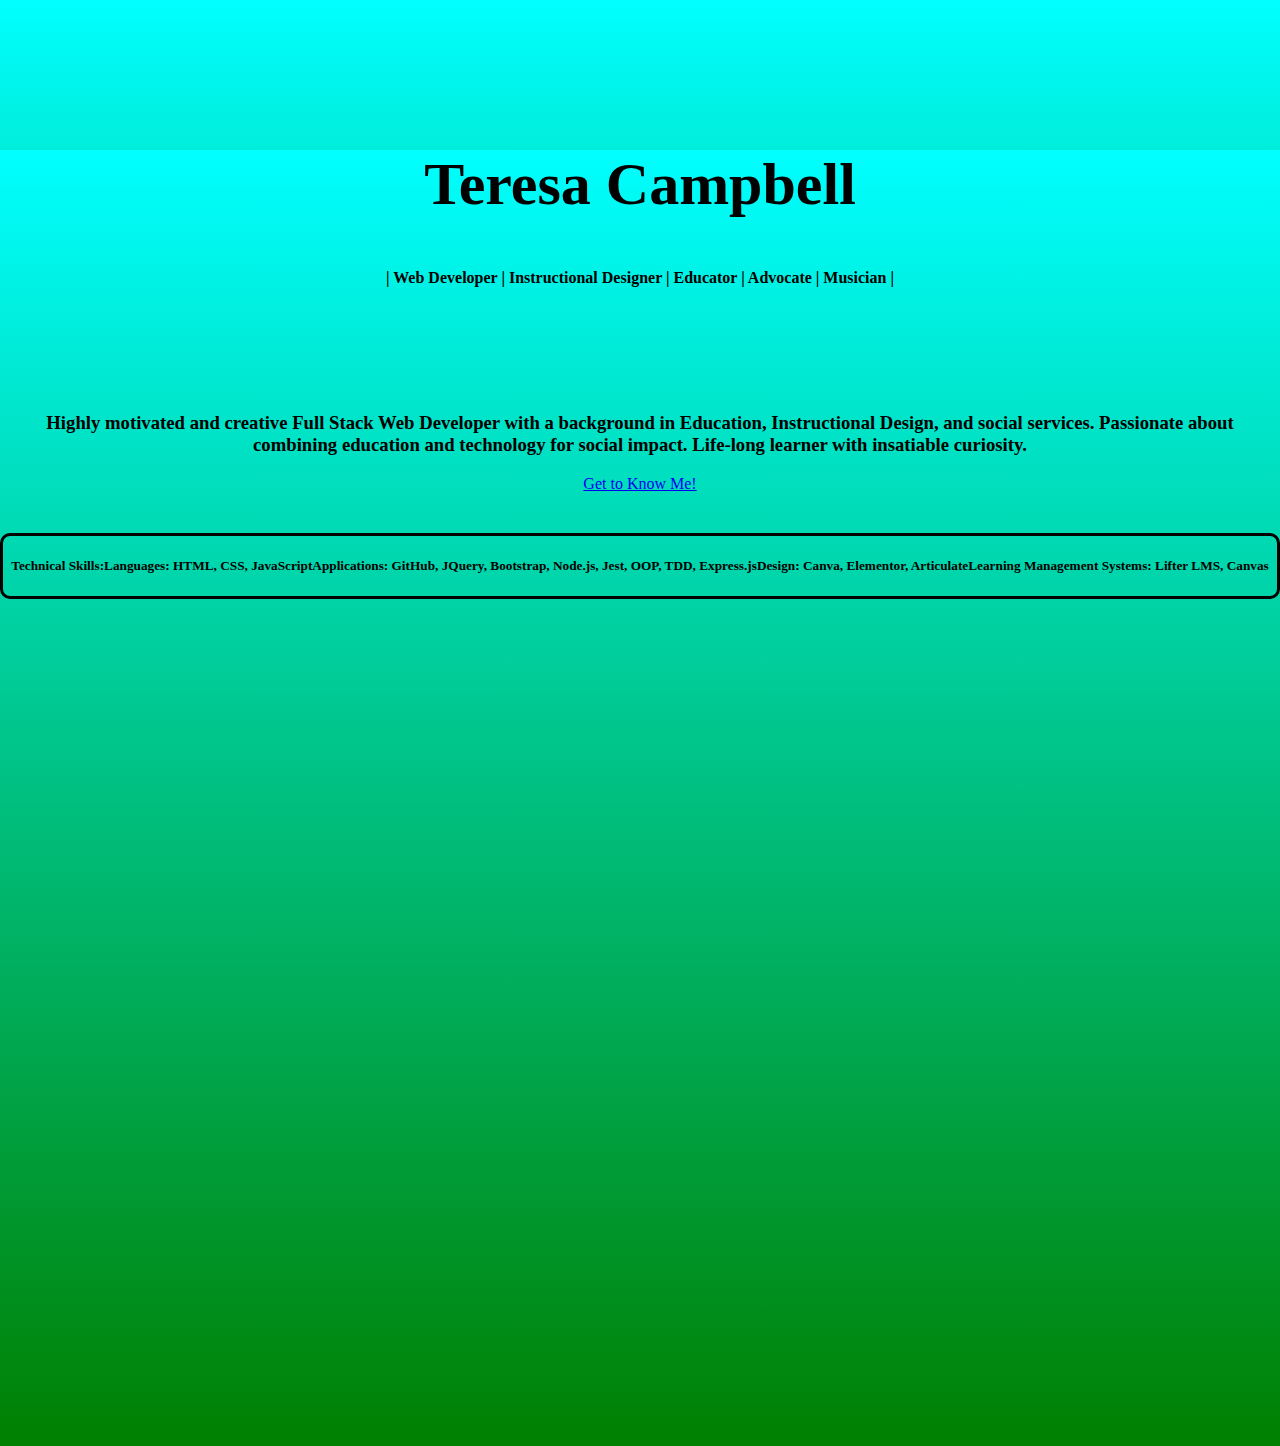
==== index.html @ cbe1f535 "changed height percentages of page one and page two" ====
<!DOCTYPE html>
<html lang="en">

<head>
    <meta charset="UTF-8">
    <meta http-equiv="X-UA-Compatible" content="IE=edge">
    <meta name="viewport" content="width=device-width, initial-scale=1.0">

    <link href="https://cdn.jsdelivr.net/npm/bootstrap@5.1.3/dist/css/bootstrap.min.css" rel="stylesheet"
        integrity="sha384-1BmE4kWBq78iYhFldvKuhfTAU6auU8tT94WrHftjDbrCEXSU1oBoqyl2QvZ6jIW3" crossorigin="anonymous">
    <link rel="stylesheet" href="https://use.fontawesome.com/releases/v5.15.4/css/all.css"
        integrity="sha384-DyZ88mC6Up2uqS4h/KRgHuoeGwBcD4Ng9SiP4dIRy0EXTlnuz47vAwmeGwVChigm" crossorigin="anonymous">

    <link rel="stylesheet" href="./Assets/Style sheet/stylesheet1.css">
    <link rel ="script" href ="./Assets/js/script.js">

    <title>Teresa Campbell</title>

</head>


<body>
<section class ="page1">
    <div class="container-fluid">
        <div class="row" id="row1">
            <div class="col-12" id="bio">
                <h1>Teresa Campbell</h1>
                <h4>| Web Developer | Instructional Designer | Educator | Advocate | Musician |</h4>
                <!--<img src = "./headshot resize.jpg" alt= "a picture of Teresa Campbell" width= "250" height= "169"> -->
            
        </div>
    </div>
    <div class="social-media">
        <div class="row" id="row2">
            <div class="col-3" id="github">
                <a href ="https://github.com/tcampbell01" target ="_blank"><i class="fab fa-github"></i></a>
            </div>
            <div class="col-3" id="linkedin">
                <a href ="https://www.linkedin.com/in/teresa-campbell-08587010b" target ="_blank"><i class="fab fa-linkedin"></i></a>
            </div>
            <div class="col-3" id="resume">
               <a href ="C:\Users\teres\Desktop\T Campbell Resume 2022.docx" target ="_blank"> <i class="fas fa-file-pdf"></i></a> 
        </div>
        <div class="col-3" id="email">
            <a href ="mailto:teresa.j.campbell@icloud.com"> <i class="fas fa-envelope"></i></a>
           
     </div>
    </div>
    </div>
    <div class ="statement">
        <div class="row" id="row3">
            <div class ="col-2"></div>
            <div class="col-8" id="brand-statement">
                <h3>Highly motivated and creative Full Stack Web Developer with a background in Education, Instructional Design, and social services. Passionate about combining education and technology for social impact.  Life-long learner with insatiable curiosity. </h3>
            </div>
            <div class ="col-2"></div>
        </div>
    </div>
    </div>
    <div class="col-12">

        <a href="./Page2.html" type="button" class="btn btn-light" id="know-me">Get to Know Me!</a>
    </div>
    <div class="container-fluid">
        <div class="row" id="row4">
            <div class ="col-2"></div>

       

            
                <div class="col-8" id="Proficiencies">
                
           
                    <h5><strong>Technical Skills:</strong></h5>
                        <h5><strong>Languages:</strong> HTML, CSS, JavaScript</h5>
                        <h5><strong>Applications:</strong> GitHub, JQuery, Bootstrap, Node.js, Jest, OOP, TDD, Express.js</h5>
                        <h5><strong>Design:</strong> Canva, Elementor, Articulate</h5>
                        <h5><strong>Learning Management Systems:</strong> Lifter LMS, Canvas</h5>
                    
                    
                    
                </div>

   

</section>
  

    <!--page 2 of portfolio-->

    
   
</body>

</html>
---- Assets/Style sheet/stylesheet1.css ----
html, body {
    background-color:lightblue;
    background-image:linear-gradient(aqua, green);
    height:120%;
    margin:0;
    text-align:center;
    

}

h1, h4 {
    text-align:center;

}

h1 {
    margin-top: 150px;
    margin-bottom: 50px;
    font-size: 60px;
}

h4 {
    margin-bottom: 40px;
}

#know-me {
    width: fit-content;
    margin-top:40px;
    
}
#github {
    font-size: 38px;
    margin-top:15px;
}

#linkedin {
    font-size:38px;
    margin-top:15px;
}

#resume {
    font-size:38px;
    margin-top:15px;
}

#email {
    font-size:38px;
    margin-top:15px;
}

#row2 {
    align-items:center;
    width:100%;
    display:flex;
    flex-direction:row;
    justify-content:center;
    
}

#brand-statement {
    margin-left:25px;
    margin-right:25px;
    margin-top:70px;
    text-align:center;
}

#Proficiencies {

    margin-top:40px;
    border-style:solid;
    border-color:black;
    border-radius:10px;
    margin-bottom: 40px;
    align-items:center;

    display:flex;
    flex-direction:row;
    justify-content:center;
}
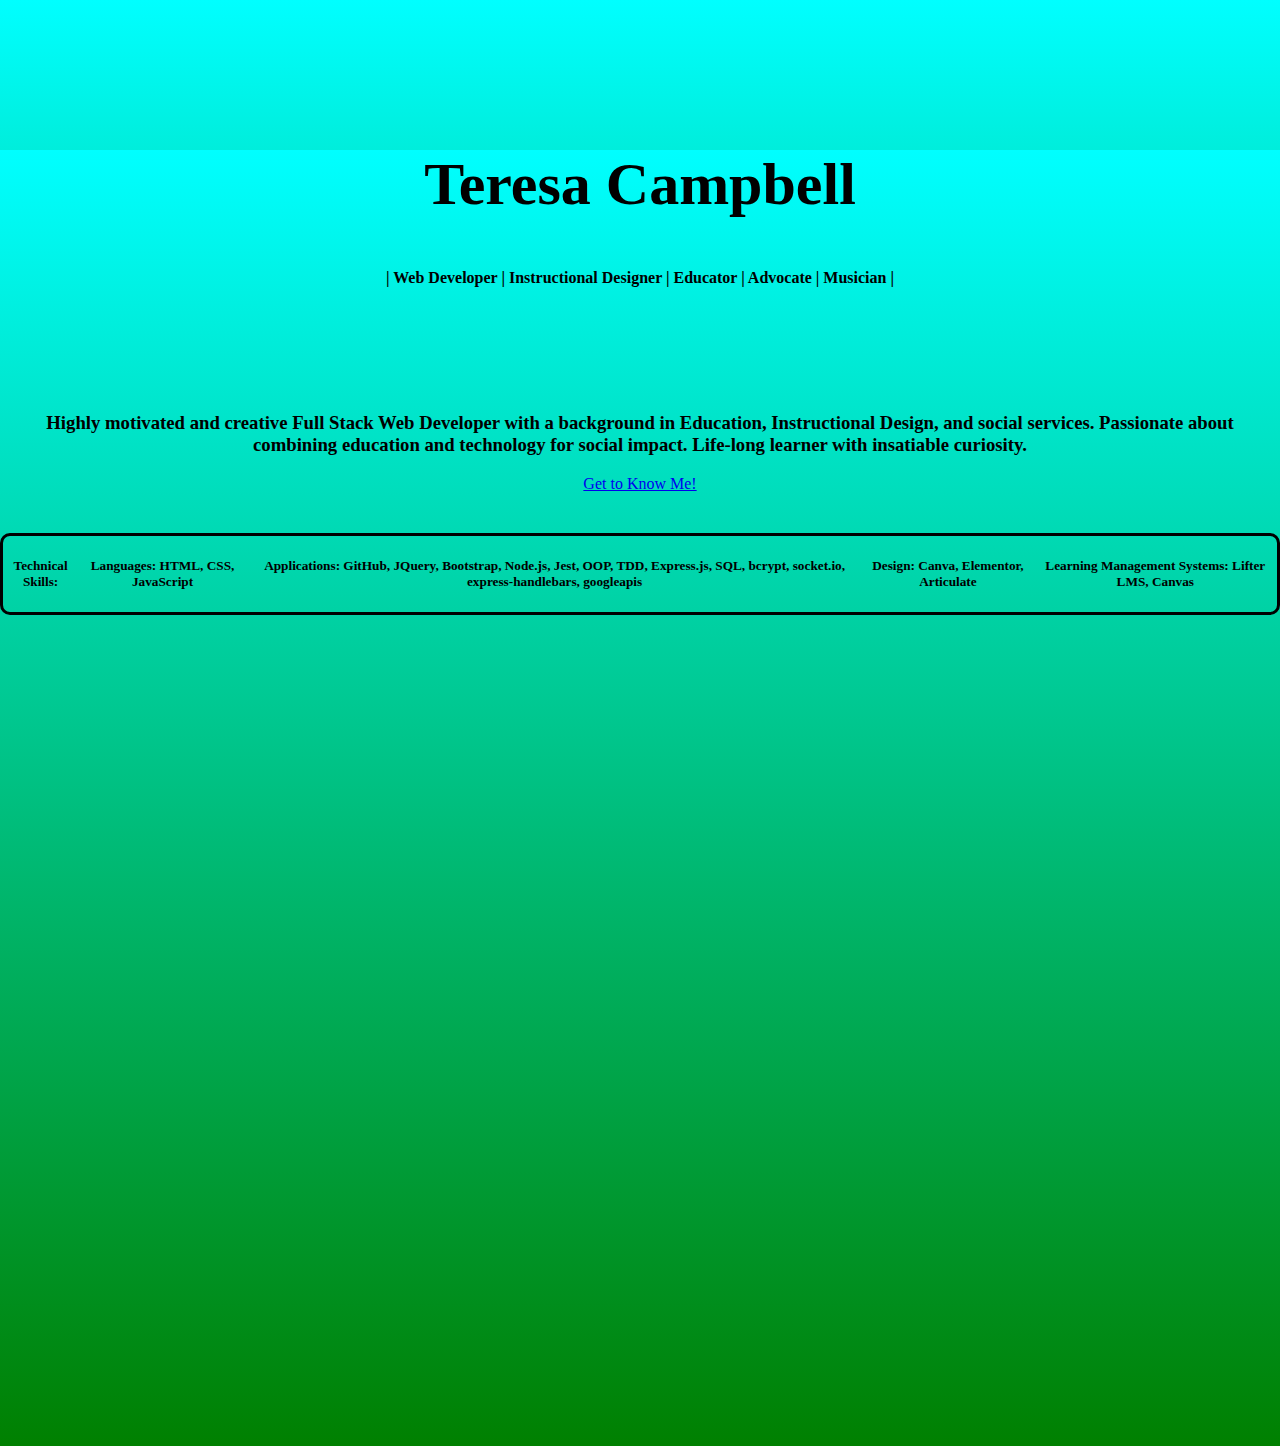
==== commit 38c33723: "added applications to page one" ====
--- a/index.html
+++ b/index.html
@@ -39,7 +39,7 @@
                 <a href ="https://www.linkedin.com/in/teresa-campbell-08587010b" target ="_blank"><i class="fab fa-linkedin"></i></a>
             </div>
             <div class="col-3" id="resume">
-               <a href ="C:\Users\teres\Desktop\T Campbell Resume 2022.docx" target ="_blank"> <i class="fas fa-file-pdf"></i></a> 
+               <a href ="https://drive.google.com/file/d/1vU6WbM0kOCTr0fv9PqBaGGgLWXgq9rkE/view?usp=sharing" target ="_blank"> <i class="fas fa-file-pdf"></i></a> 
         </div>
         <div class="col-3" id="email">
             <a href ="mailto:teresa.j.campbell@icloud.com"> <i class="fas fa-envelope"></i></a>
@@ -73,7 +73,7 @@
            
                     <h5><strong>Technical Skills:</strong></h5>
                         <h5><strong>Languages:</strong> HTML, CSS, JavaScript</h5>
-                        <h5><strong>Applications:</strong> GitHub, JQuery, Bootstrap, Node.js, Jest, OOP, TDD, Express.js</h5>
+                        <h5><strong>Applications:</strong> GitHub, JQuery, Bootstrap, Node.js, Jest, OOP, TDD, Express.js, SQL, bcrypt, socket.io, express-handlebars, googleapis</h5>
                         <h5><strong>Design:</strong> Canva, Elementor, Articulate</h5>
                         <h5><strong>Learning Management Systems:</strong> Lifter LMS, Canvas</h5>
                     
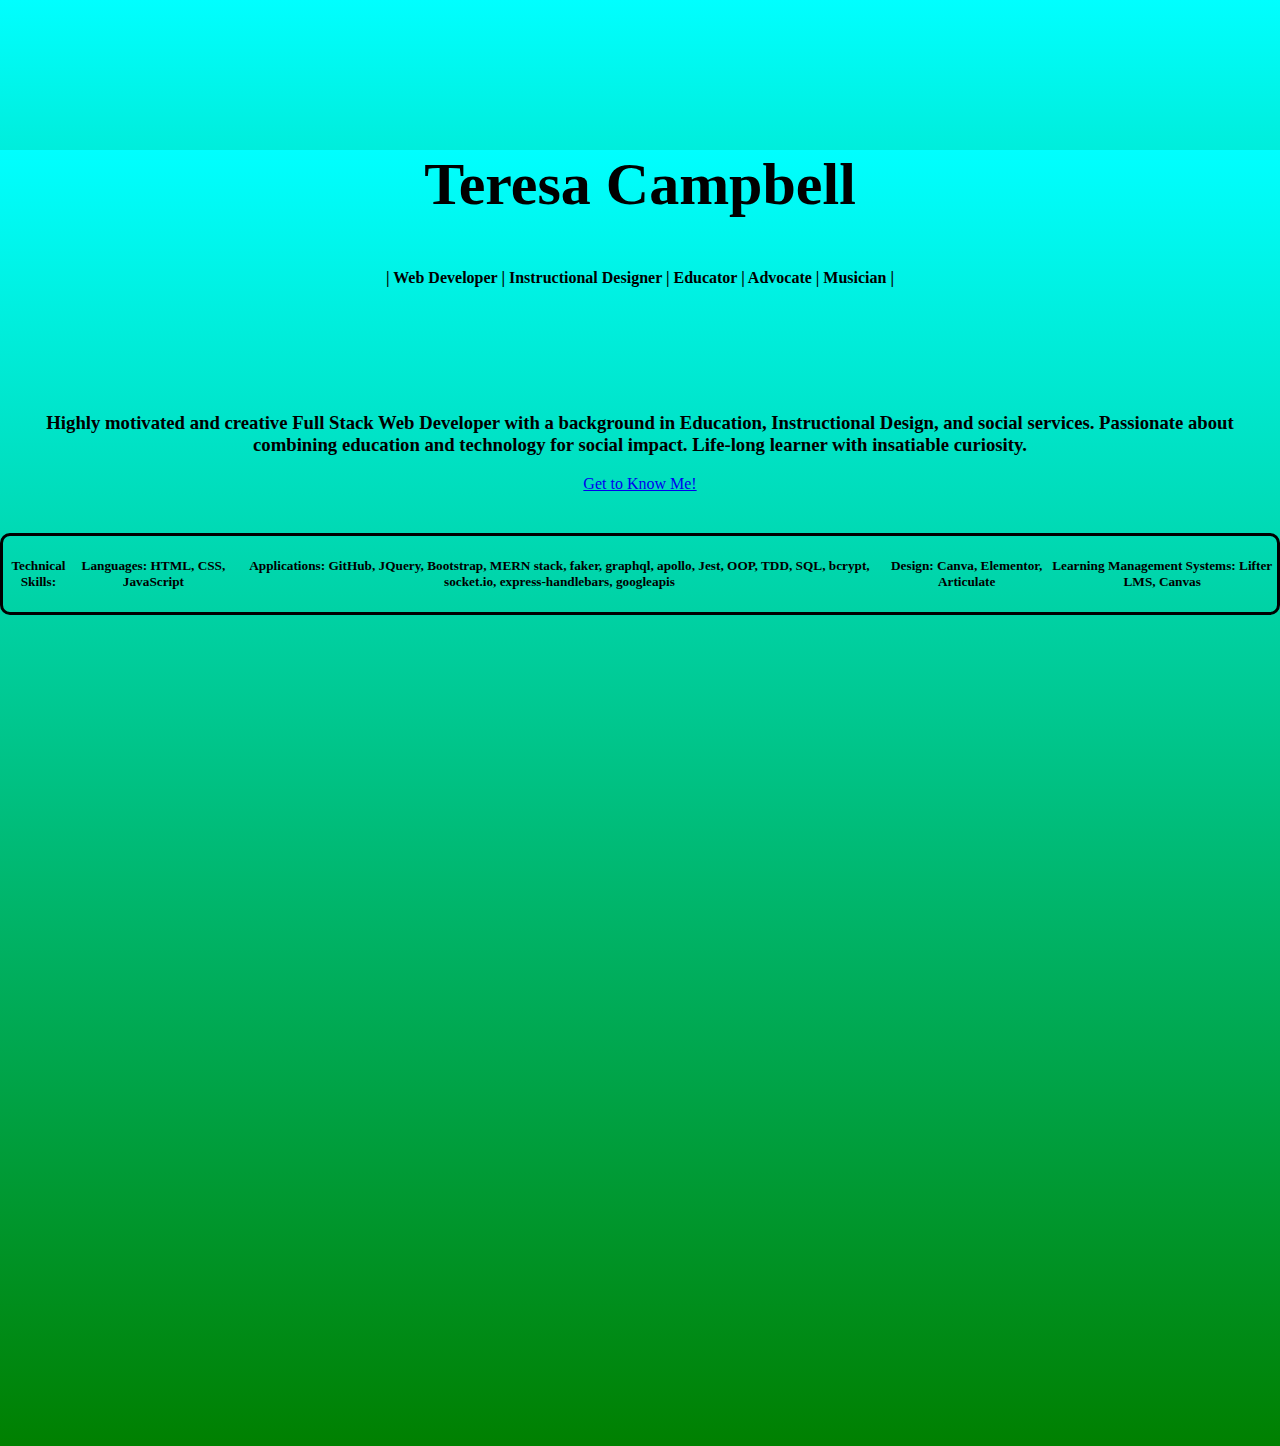
==== commit 8ce45d28: "fixed page 1" ====
--- a/index.html
+++ b/index.html
@@ -73,7 +73,7 @@
            
                     <h5><strong>Technical Skills:</strong></h5>
                         <h5><strong>Languages:</strong> HTML, CSS, JavaScript</h5>
-                        <h5><strong>Applications:</strong> GitHub, JQuery, Bootstrap, Node.js, Jest, OOP, TDD, Express.js, SQL, bcrypt, socket.io, express-handlebars, googleapis</h5>
+                        <h5><strong>Applications:</strong> GitHub, JQuery, Bootstrap, MERN stack, faker, graphql, apollo, Jest, OOP, TDD, SQL, bcrypt, socket.io, express-handlebars, googleapis</h5>
                         <h5><strong>Design:</strong> Canva, Elementor, Articulate</h5>
                         <h5><strong>Learning Management Systems:</strong> Lifter LMS, Canvas</h5>
                     
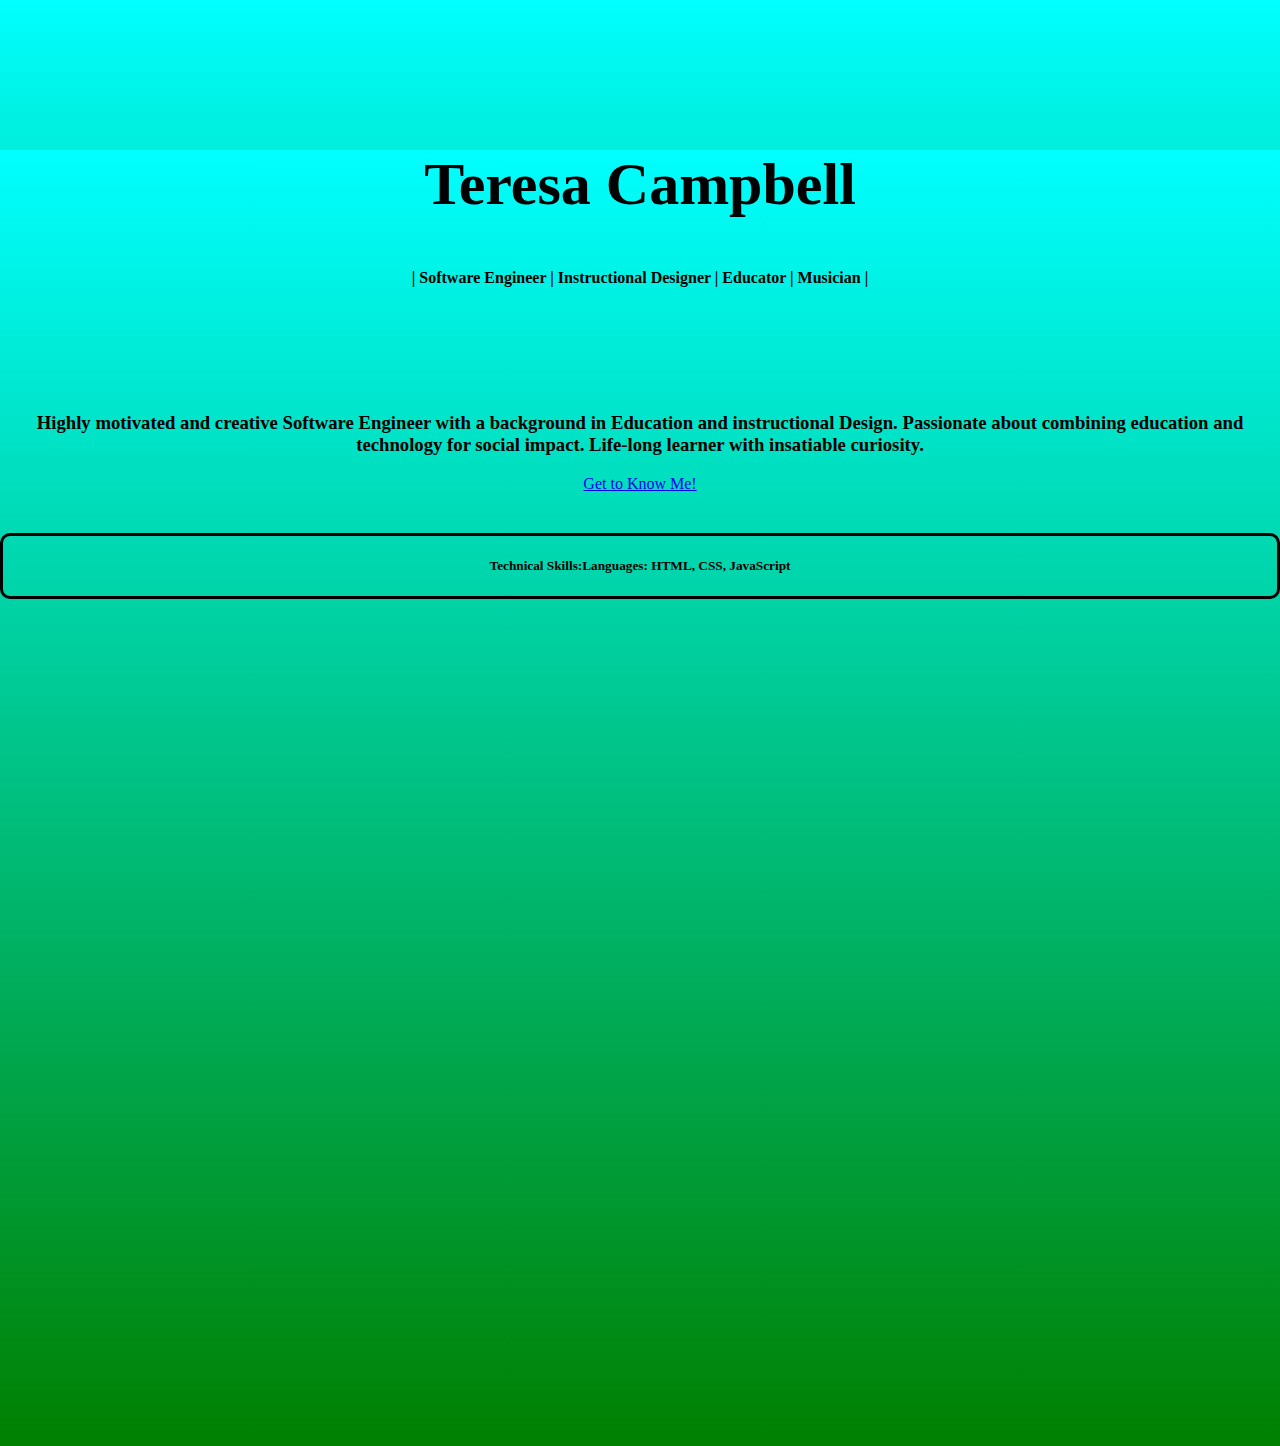
==== commit 26474c0a: "updating page 1" ====
--- a/index.html
+++ b/index.html
@@ -25,7 +25,7 @@
         <div class="row" id="row1">
             <div class="col-12" id="bio">
                 <h1>Teresa Campbell</h1>
-                <h4>| Web Developer | Instructional Designer | Educator | Advocate | Musician |</h4>
+                <h4>| Software Engineer | Instructional Designer | Educator | Musician |</h4>
                 <!--<img src = "./headshot resize.jpg" alt= "a picture of Teresa Campbell" width= "250" height= "169"> -->
             
         </div>
@@ -51,7 +51,7 @@
         <div class="row" id="row3">
             <div class ="col-2"></div>
             <div class="col-8" id="brand-statement">
-                <h3>Highly motivated and creative Full Stack Web Developer with a background in Education, Instructional Design, and social services. Passionate about combining education and technology for social impact.  Life-long learner with insatiable curiosity. </h3>
+                <h3>Highly motivated and creative Software Engineer with a background in Education and instructional Design. Passionate about combining education and technology for social impact.  Life-long learner with insatiable curiosity. </h3>
             </div>
             <div class ="col-2"></div>
         </div>
@@ -73,10 +73,10 @@
            
                     <h5><strong>Technical Skills:</strong></h5>
                         <h5><strong>Languages:</strong> HTML, CSS, JavaScript</h5>
-                        <h5><strong>Applications:</strong> GitHub, JQuery, Bootstrap, MERN stack, faker, graphql, apollo, Jest, OOP, TDD, SQL, bcrypt, socket.io, express-handlebars, googleapis</h5>
+                        <!-- <h5><strong>Applications:</strong> GitHub, JQuery, Bootstrap, MERN stack, faker, graphql, apollo, Jest, OOP, TDD, SQL, bcrypt, socket.io, express-handlebars, googleapis</h5>
                         <h5><strong>Design:</strong> Canva, Elementor, Articulate</h5>
                         <h5><strong>Learning Management Systems:</strong> Lifter LMS, Canvas</h5>
-                    
+                     -->
                     
                     
                 </div>
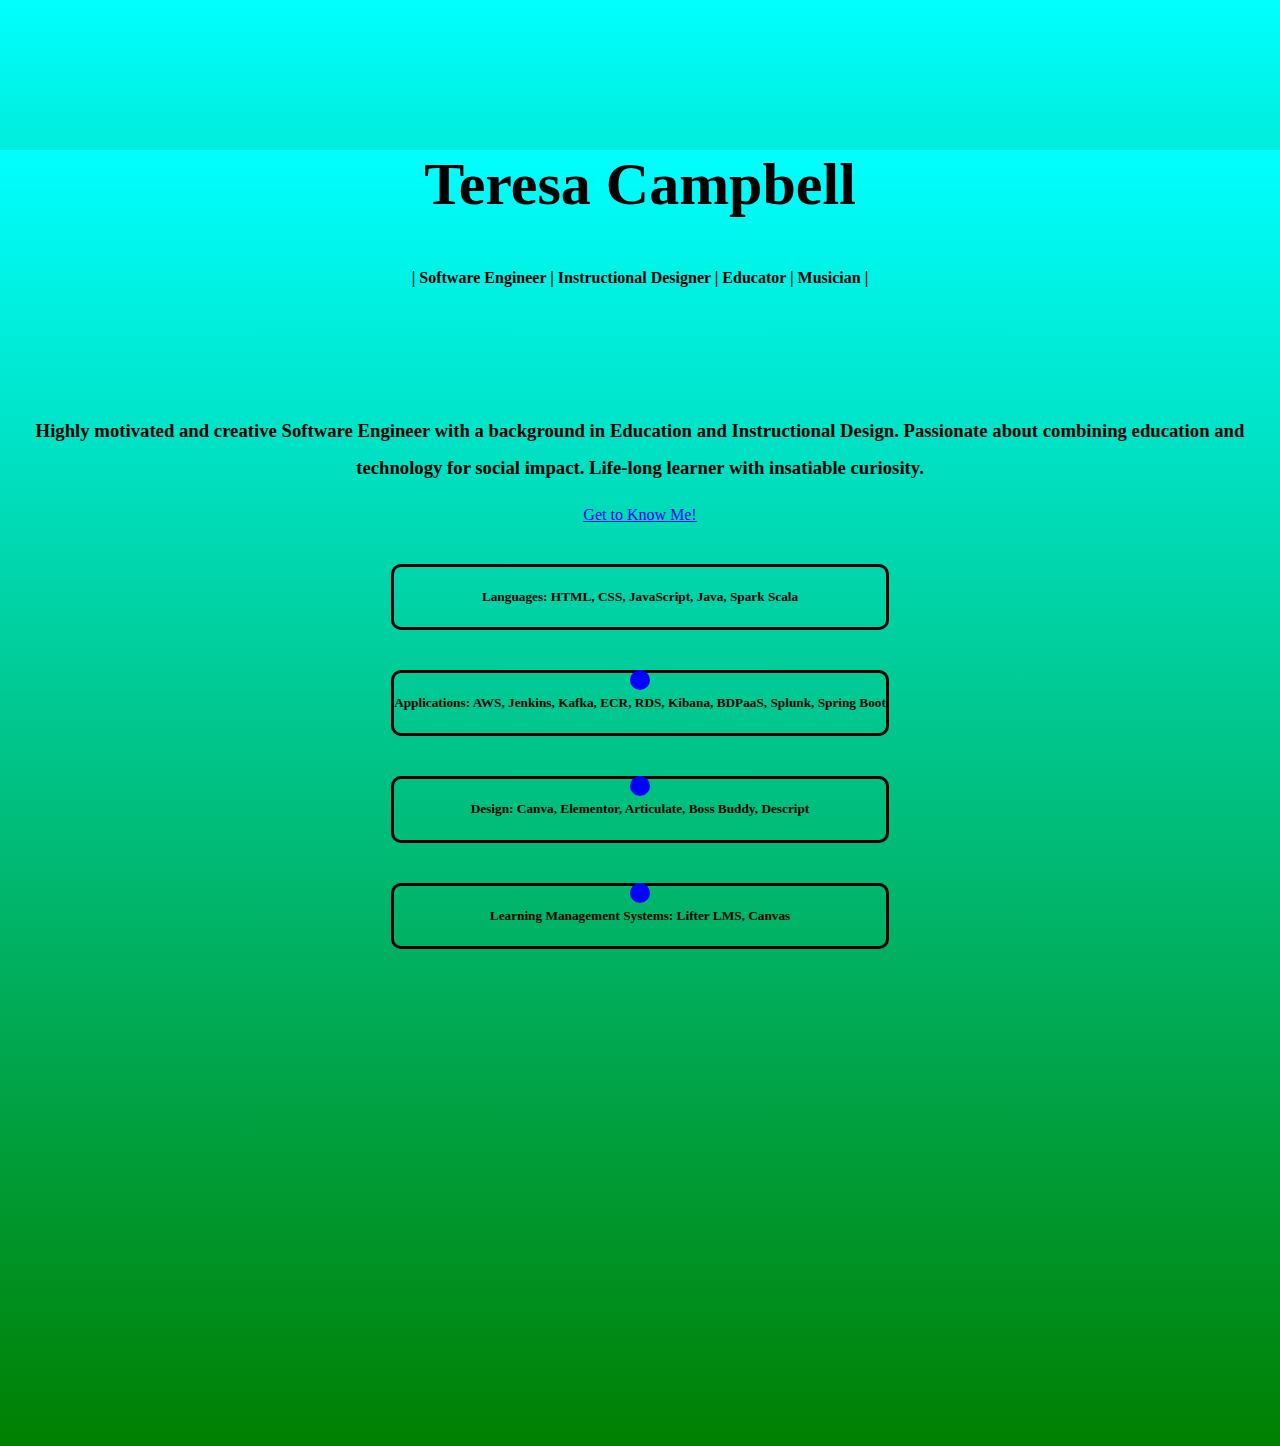
==== commit 60470ae6: "headshot2" ====
--- a/index.html
+++ b/index.html
@@ -51,7 +51,7 @@
         <div class="row" id="row3">
             <div class ="col-2"></div>
             <div class="col-8" id="brand-statement">
-                <h3>Highly motivated and creative Software Engineer with a background in Education and instructional Design. Passionate about combining education and technology for social impact.  Life-long learner with insatiable curiosity. </h3>
+                <h3>Highly motivated and creative Software Engineer with a background in Education and Instructional Design. Passionate about combining education and technology for social impact.  Life-long learner with insatiable curiosity. </h3>
             </div>
             <div class ="col-2"></div>
         </div>
@@ -63,24 +63,45 @@
     </div>
     <div class="container-fluid">
         <div class="row" id="row4">
-            <div class ="col-2"></div>
-
-       
-
-            
-                <div class="col-8" id="Proficiencies">
-                
-           
-                    <h5><strong>Technical Skills:</strong></h5>
-                        <h5><strong>Languages:</strong> HTML, CSS, JavaScript</h5>
-                        <!-- <h5><strong>Applications:</strong> GitHub, JQuery, Bootstrap, MERN stack, faker, graphql, apollo, Jest, OOP, TDD, SQL, bcrypt, socket.io, express-handlebars, googleapis</h5>
-                        <h5><strong>Design:</strong> Canva, Elementor, Articulate</h5>
-                        <h5><strong>Learning Management Systems:</strong> Lifter LMS, Canvas</h5>
-                     -->
-                    
-                    
+            <div class="col-2"></div>
+            <div class="col-8">
+                <div class="container-fluid">
+                    <div class="row" id="row5">
+                        <div class="col-12">
+                            <div class="row">
+                                <div class="col-12" id="Proficiencies">
+                                    <h5><strong>Languages:</strong> HTML, CSS, JavaScript, Java, Spark Scala</h5>
+                                </div>
+                            </div>
+                            <!-- Blue dot between Proficiencies and Proficiencies2 -->
+                            <div class="blue-dot"></div>
+                            <div class="row">
+                                <div class="col-12" id="Proficiencies2">
+                                    <h5><strong>Applications:</strong> AWS, Jenkins, Kafka, ECR, RDS, Kibana, BDPaaS, Splunk, Spring Boot</h5>
+                                </div>
+                            </div>
+                            <!-- Blue dot between Proficiencies2 and Proficiencies3 -->
+                            <div class="blue-dot"></div>
+                            <div class="row">
+                                <div class="col-12" id="Proficiencies3">
+                                    <h5><strong>Design:</strong> Canva, Elementor, Articulate, Boss Buddy, Descript</h5>
+                                </div>
+                            </div>
+                            <!-- Blue dot between Proficiencies3 and Proficiencies4 -->
+                            <div class="blue-dot"></div>
+                            <div class="row">
+                                <div class="col-12" id="Proficiencies4">
+                                    <h5><strong>Learning Management Systems:</strong> Lifter LMS, Canvas</h5>
+                                </div>
+                            </div>
+                        </div>
+                    </div>
                 </div>
-
+            </div>
+            <div class="col-2"></div>
+        </div>
+    </div>
+    
    
 
 </section>
--- a/Assets/Style sheet/stylesheet1.css
+++ b/Assets/Style sheet/stylesheet1.css
@@ -62,18 +62,47 @@
     margin-right:25px;
     margin-top:70px;
     text-align:center;
+    line-height: 2;
 }
 
-#Proficiencies {
+/* Center the rows */
+#row5 {
+    display: flex;
+    justify-content: center;
+}
 
-    margin-top:40px;
-    border-style:solid;
-    border-color:black;
-    border-radius:10px;
+/* Adjust margins for each Proficiencies */
+#Proficiencies,
+#Proficiencies2,
+#Proficiencies3,
+#Proficiencies4 {
+    margin-top: 40px;
+    border-style: solid;
+    border-color: black;
+    border-radius: 10px;
     margin-bottom: 40px;
-    align-items:center;
+}
 
-    display:flex;
-    flex-direction:row;
-    justify-content:center;
+.blue-dot {
+    width: 20px;
+    height: 20px;
+    background-color: blue;
+    border-radius: 50%;
+    position: absolute;
+    z-index: 1; /* Ensure the dot is above the proficiency blocks */
+    left: 50%;
+    transform: translateX(-50%);
 }
+
+/* Position the blue dots vertically between proficiency blocks */
+#Proficiencies2 .blue-dot {
+    top: calc(100% + 20px); /* Distance below Proficiencies2 */
+}
+
+#Proficiencies3 .blue-dot {
+    top: calc(100% + 20px); /* Distance below Proficiencies3 */
+}
+
+#Proficiencies4 .blue-dot {
+    top: calc(100% + 20px); /* Distance below Proficiencies4 */
+}
